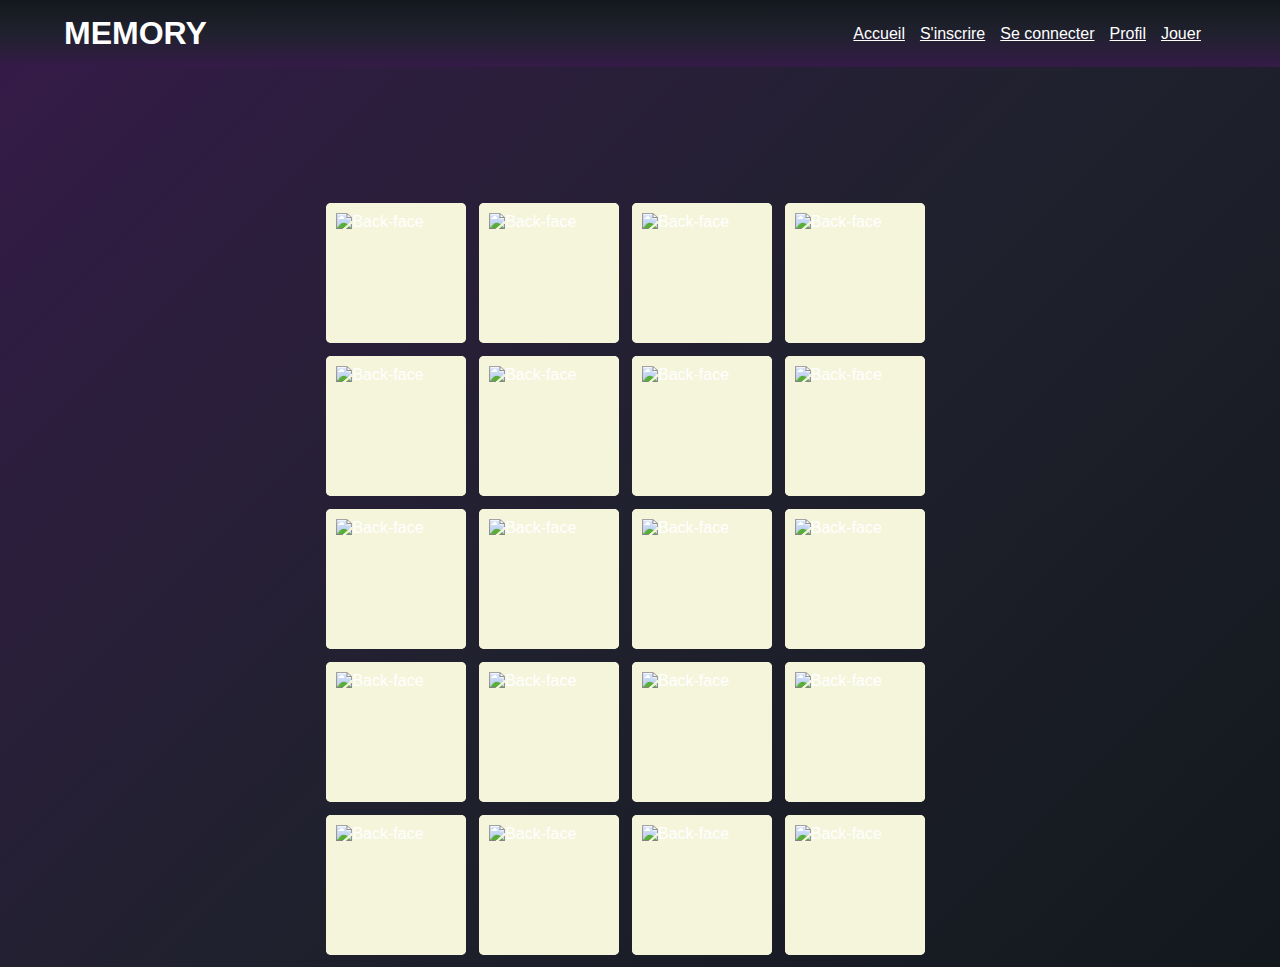
==== Html/jouer.html @ 82d3a912 "Création des fichiers jouer, connexion, inscription et profil" ====
<!DOCTYPE html>
<html lang="fr">
<head>
    <meta charset="UTF-8">
    <meta name="viewport" content="width=device-width, initial-scale=1.0">
    <link rel="stylesheet" href="/Css/jouer.css">
    <title>Jouer</title>
</head>
<body>
        <header>
            <nav>
                <h1>Memory</h1>
                <div class="navbar">
                    <p><a href="/Html/index.html">Accueil</a></p>
                    <p><a href="/Html/inscription.html">S'inscrire</a></p>
                    <p><a href="/Html/connection.html">Se connecter</a></p>
                    <p><a href="/Html/profil.html">Profil</a></p>
                    <p><a href="/Html/jouer.html">Jouer</a></p>
                </div>
            </nav>
        </header>

        <div class="container">
            <section class="memory-game">
                <div class="memory-card">
                    <img class="front-face" src="/Ressources/Game/Pets/Front-face/1.jpg" alt="">
                    <img class="back-face" src="/Ressources/Game/Pets/Back-face/paw-solid.svg" alt="Back-face">
                </div>
                <div class="memory-card">
                    <img class="front-face" src="/Ressources/Game/Pets/Front-face/1.jpg" alt="">
                    <img class="back-face" src="/Ressources/Game/Pets/Back-face/paw-solid.svg" alt="Back-face">
                </div>

                <div class="memory-card">
                    <img class="front-face" src="/Ressources/Game/Pets/Front-face/2.jpg" alt="">
                    <img class="back-face" src="/Ressources/Game/Pets/Back-face/paw-solid.svg" alt="Back-face">
                </div>
                <div class="memory-card">
                    <img class="front-face" src="/Ressources/Game/Pets/Front-face/2.jpg" alt="">
                    <img class="back-face" src="/Ressources/Game/Pets/Back-face/paw-solid.svg" alt="Back-face">
                </div>

                <div class="memory-card">
                    <img class="front-face" src="/Ressources/Game/Pets/Front-face/3.jpg" alt="">
                    <img class="back-face" src="/Ressources/Game/Pets/Back-face/paw-solid.svg" alt="Back-face">
                </div>
                <div class="memory-card">
                    <img class="front-face" src="/Ressources/Game/Pets/Front-face/3.jpg" alt="">
                    <img class="back-face" src="/Ressources/Game/Pets/Back-face/paw-solid.svg" alt="Back-face">
                </div>
                
                <div class="memory-card">
                    <img class="front-face" src="/Ressources/Game/Pets/Front-face/4.jpg" alt="">
                    <img class="back-face" src="/Ressources/Game/Pets/Back-face/paw-solid.svg" alt="Back-face">
                </div>
                <div class="memory-card">
                    <img class="front-face" src="/Ressources/Game/Pets/Front-face/4.jpg" alt="">
                    <img class="back-face" src="/Ressources/Game/Pets/Back-face/paw-solid.svg" alt="Back-face">
                </div>

                <div class="memory-card">
                    <img class="front-face" src="/Ressources/Game/Pets/Front-face/5.jpg" alt="">
                    <img class="back-face" src="/Ressources/Game/Pets/Back-face/paw-solid.svg" alt="Back-face">
                </div>
                <div class="memory-card">
                    <img class="front-face" src="/Ressources/Game/Pets/Front-face/5.jpg" alt="">
                    <img class="back-face" src="/Ressources/Game/Pets/Back-face/paw-solid.svg" alt="Back-face">
                </div>
                
                <div class="memory-card">
                    <img class="front-face" src="/Ressources/Game/Pets/Front-face/6.jpg" alt="">
                    <img class="back-face" src="/Ressources/Game/Pets/Back-face/paw-solid.svg" alt="Back-face">
                </div>
                <div class="memory-card">
                    <img class="front-face" src="/Ressources/Game/Pets/Front-face/6.jpg" alt="">
                    <img class="back-face" src="/Ressources/Game/Pets/Back-face/paw-solid.svg" alt="Back-face">
                </div>

                <div class="memory-card">
                    <img class="front-face" src="/Ressources/Game/Pets/Front-face/7.jpg" alt="">
                    <img class="back-face" src="/Ressources/Game/Pets/Back-face/paw-solid.svg" alt="Back-face">
                </div>
                <div class="memory-card">
                    <img class="front-face" src="/Ressources/Game/Pets/Front-face/7.jpg" alt="">
                    <img class="back-face" src="/Ressources/Game/Pets/Back-face/paw-solid.svg" alt="Back-face">
                </div>
                
                <div class="memory-card">
                    <img class="front-face" src="/Ressources/Game/Pets/Front-face/8.jpg" alt="">
                    <img class="back-face" src="/Ressources/Game/Pets/Back-face/paw-solid.svg" alt="Back-face">
                </div>
                <div class="memory-card">
                    <img class="front-face" src="/Ressources/Game/Pets/Front-face/8.jpg" alt="">
                    <img class="back-face" src="/Ressources/Game/Pets/Back-face/paw-solid.svg" alt="Back-face">
                </div>
                
                <div class="memory-card">
                    <img class="front-face" src="/Ressources/Game/Pets/Front-face/9.jpg" alt="">
                    <img class="back-face" src="/Ressources/Game/Pets/Back-face/paw-solid.svg" alt="Back-face">
                </div>
                <div class="memory-card">
                    <img class="front-face" src="/Ressources/Game/Pets/Front-face/9.jpg" alt="">
                    <img class="back-face" src="/Ressources/Game/Pets/Back-face/paw-solid.svg" alt="Back-face">
                </div>
                
                <div class="memory-card">
                    <img class="front-face" src="/Ressources/Game/Pets/Front-face/10.jpg" alt="">
                    <img class="back-face" src="/Ressources/Game/Pets/Back-face/paw-solid.svg" alt="Back-face">
                </div>
                <div class="memory-card">
                    <img class="front-face" src="/Ressources/Game/Pets/Front-face/10.jpg" alt="">
                    <img class="back-face" src="/Ressources/Game/Pets/Back-face/paw-solid.svg" alt="Back-face">
                </div>
            </section>
        </div>
    
</body>
</html>
---- Css/jouer.css ----
@import url(/Css/style.css);

.memory-game{
    width: 640px;
    height: 640px;
    display: flex;
    flex-wrap: wrap;

}

.memory-card {
    width: calc(25% - 20px);
    height: calc(25% - 20px);
    margin: 1%;
    position: relative;
    cursor: pointer;
}

.front-face, 
.back-face {
    width: 100%;
    height: 100%;
    padding: 10px;
    position: absolute ;
    border-radius: 5px;
    background: beige;
}
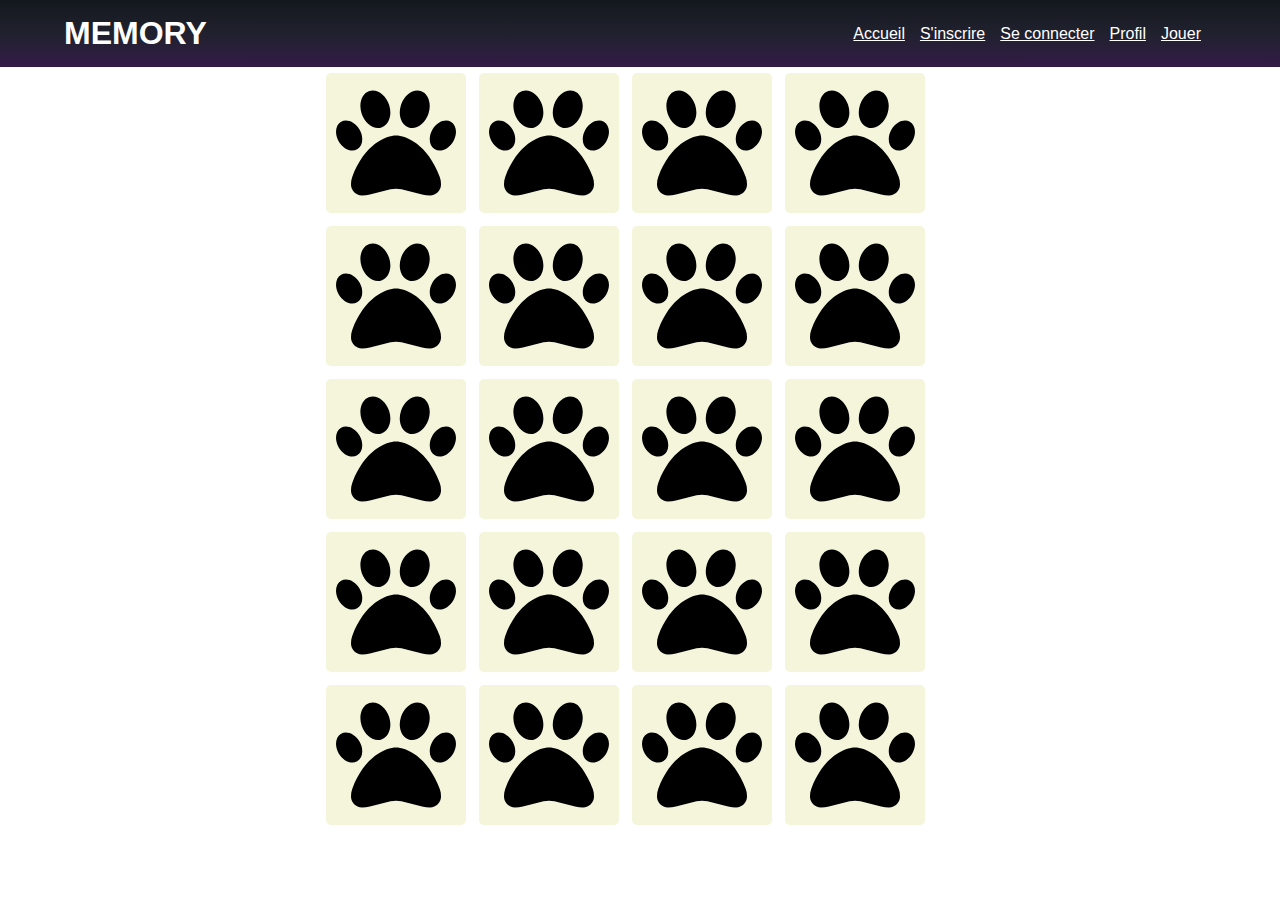
==== commit e16ab776: "ajout au précédent commit" ====
--- a/Html/jouer.html
+++ b/Html/jouer.html
@@ -4,6 +4,7 @@
     <meta charset="UTF-8">
     <meta name="viewport" content="width=device-width, initial-scale=1.0">
     <link rel="stylesheet" href="/Css/jouer.css">
+    <script src="/JavaScript/jouerPets.js" defer></script>
     <title>Jouer</title>
 </head>
 <body>
@@ -13,106 +14,18 @@
                 <div class="navbar">
                     <p><a href="/Html/index.html">Accueil</a></p>
                     <p><a href="/Html/inscription.html">S'inscrire</a></p>
-                    <p><a href="/Html/connection.html">Se connecter</a></p>
+                    <p><a href="/Html/connexion.html">Se connecter</a></p>
                     <p><a href="/Html/profil.html">Profil</a></p>
                     <p><a href="/Html/jouer.html">Jouer</a></p>
                 </div>
             </nav>
         </header>
-
-        <div class="container">
-            <section class="memory-game">
-                <div class="memory-card">
-                    <img class="front-face" src="/Ressources/Game/Pets/Front-face/1.jpg" alt="">
-                    <img class="back-face" src="/Ressources/Game/Pets/Back-face/paw-solid.svg" alt="Back-face">
-                </div>
-                <div class="memory-card">
-                    <img class="front-face" src="/Ressources/Game/Pets/Front-face/1.jpg" alt="">
-                    <img class="back-face" src="/Ressources/Game/Pets/Back-face/paw-solid.svg" alt="Back-face">
-                </div>
-
-                <div class="memory-card">
-                    <img class="front-face" src="/Ressources/Game/Pets/Front-face/2.jpg" alt="">
-                    <img class="back-face" src="/Ressources/Game/Pets/Back-face/paw-solid.svg" alt="Back-face">
-                </div>
-                <div class="memory-card">
-                    <img class="front-face" src="/Ressources/Game/Pets/Front-face/2.jpg" alt="">
-                    <img class="back-face" src="/Ressources/Game/Pets/Back-face/paw-solid.svg" alt="Back-face">
-                </div>
-
-                <div class="memory-card">
-                    <img class="front-face" src="/Ressources/Game/Pets/Front-face/3.jpg" alt="">
-                    <img class="back-face" src="/Ressources/Game/Pets/Back-face/paw-solid.svg" alt="Back-face">
-                </div>
-                <div class="memory-card">
-                    <img class="front-face" src="/Ressources/Game/Pets/Front-face/3.jpg" alt="">
-                    <img class="back-face" src="/Ressources/Game/Pets/Back-face/paw-solid.svg" alt="Back-face">
-                </div>
-                
-                <div class="memory-card">
-                    <img class="front-face" src="/Ressources/Game/Pets/Front-face/4.jpg" alt="">
-                    <img class="back-face" src="/Ressources/Game/Pets/Back-face/paw-solid.svg" alt="Back-face">
-                </div>
-                <div class="memory-card">
-                    <img class="front-face" src="/Ressources/Game/Pets/Front-face/4.jpg" alt="">
-                    <img class="back-face" src="/Ressources/Game/Pets/Back-face/paw-solid.svg" alt="Back-face">
-                </div>
-
-                <div class="memory-card">
-                    <img class="front-face" src="/Ressources/Game/Pets/Front-face/5.jpg" alt="">
-                    <img class="back-face" src="/Ressources/Game/Pets/Back-face/paw-solid.svg" alt="Back-face">
-                </div>
-                <div class="memory-card">
-                    <img class="front-face" src="/Ressources/Game/Pets/Front-face/5.jpg" alt="">
-                    <img class="back-face" src="/Ressources/Game/Pets/Back-face/paw-solid.svg" alt="Back-face">
-                </div>
-                
-                <div class="memory-card">
-                    <img class="front-face" src="/Ressources/Game/Pets/Front-face/6.jpg" alt="">
-                    <img class="back-face" src="/Ressources/Game/Pets/Back-face/paw-solid.svg" alt="Back-face">
-                </div>
-                <div class="memory-card">
-                    <img class="front-face" src="/Ressources/Game/Pets/Front-face/6.jpg" alt="">
-                    <img class="back-face" src="/Ressources/Game/Pets/Back-face/paw-solid.svg" alt="Back-face">
-                </div>
-
-                <div class="memory-card">
-                    <img class="front-face" src="/Ressources/Game/Pets/Front-face/7.jpg" alt="">
-                    <img class="back-face" src="/Ressources/Game/Pets/Back-face/paw-solid.svg" alt="Back-face">
-                </div>
-                <div class="memory-card">
-                    <img class="front-face" src="/Ressources/Game/Pets/Front-face/7.jpg" alt="">
-                    <img class="back-face" src="/Ressources/Game/Pets/Back-face/paw-solid.svg" alt="Back-face">
-                </div>
-                
-                <div class="memory-card">
-                    <img class="front-face" src="/Ressources/Game/Pets/Front-face/8.jpg" alt="">
-                    <img class="back-face" src="/Ressources/Game/Pets/Back-face/paw-solid.svg" alt="Back-face">
-                </div>
-                <div class="memory-card">
-                    <img class="front-face" src="/Ressources/Game/Pets/Front-face/8.jpg" alt="">
-                    <img class="back-face" src="/Ressources/Game/Pets/Back-face/paw-solid.svg" alt="Back-face">
-                </div>
-                
-                <div class="memory-card">
-                    <img class="front-face" src="/Ressources/Game/Pets/Front-face/9.jpg" alt="">
-                    <img class="back-face" src="/Ressources/Game/Pets/Back-face/paw-solid.svg" alt="Back-face">
-                </div>
-                <div class="memory-card">
-                    <img class="front-face" src="/Ressources/Game/Pets/Front-face/9.jpg" alt="">
-                    <img class="back-face" src="/Ressources/Game/Pets/Back-face/paw-solid.svg" alt="Back-face">
-                </div>
-                
-                <div class="memory-card">
-                    <img class="front-face" src="/Ressources/Game/Pets/Front-face/10.jpg" alt="">
-                    <img class="back-face" src="/Ressources/Game/Pets/Back-face/paw-solid.svg" alt="Back-face">
-                </div>
-                <div class="memory-card">
-                    <img class="front-face" src="/Ressources/Game/Pets/Front-face/10.jpg" alt="">
-                    <img class="back-face" src="/Ressources/Game/Pets/Back-face/paw-solid.svg" alt="Back-face">
-                </div>
-            </section>
-        </div>
+        
+        <section class="memory-game">
+            <!--Ajout dynamique des cartes via JavaScript-->
+        </section>
+        
+        
     
 </body>
 </html>--- a/Css/jouer.css
+++ b/Css/jouer.css
@@ -5,7 +5,8 @@
     height: 640px;
     display: flex;
     flex-wrap: wrap;
-
+    margin : auto;
+    perspective: 1000px;
 }
 
 .memory-card {
@@ -13,10 +14,21 @@
     height: calc(25% - 20px);
     margin: 1%;
     position: relative;
+    transform: scale(1);
+    transform-style: preserve-3d;
+    transition: transform.5s;
     cursor: pointer;
 }
 
-.front-face, 
+.memory-card:active {
+    transform: scale (0.97) ;
+    transition: 0.2s; 
+}
+
+.memory-card.flip {
+    transform: rotateY(180deg);
+}
+.front-face,
 .back-face {
     width: 100%;
     height: 100%;
@@ -24,6 +36,10 @@
     position: absolute ;
     border-radius: 5px;
     background: beige;
+    backface-visibility: hidden;
 }
 
+.front-face {
+    transform: rotateY(180deg);
+}
 
